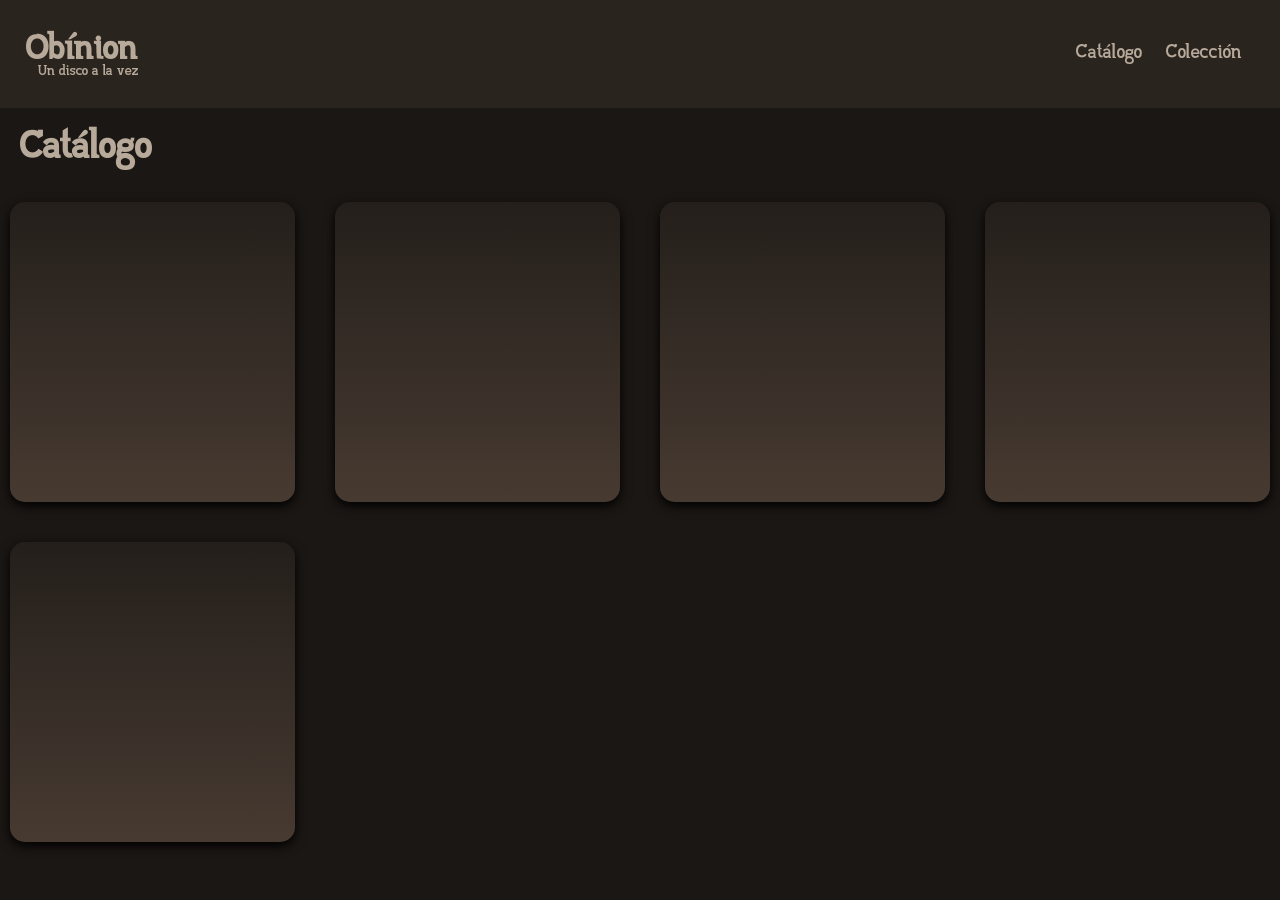
==== album.html @ c9a6ca5b "update: new album.html and hyperlinks" ====
<!DOCTYPE html>
<html lang="es">
<head>
    <meta charset="UTF-8">
    <meta name="viewport" content="width=device-width, initial-scale=1.0">
    <title>Obinion - Albumes</title>
    <link rel="stylesheet" href="album.css">
</head>
<body>
    <div class="container">
        <header>
            <div class="logo">
                <a href="index.html">
                    <h1 id="logotxt">Obínion</h1>
                    <p style="padding-left: 12px;">Un disco a la vez</p>
                </a>
            </div>
            <ul>
                <li>Catálogo</li>
                <li>Colección</li>
            </ul>
        </header>

        <h1 style="font-size: 32px; margin: 20px;">Catálogo</h1>
        <main>
            <div class="item">
                <img src="" alt="">
            </div>
            <div class="item"></div>
            <div class="item"></div>
            <div class="item"></div>
            <div class="item"></div>
        </main>

        <footer>
        </footer>
    </div>
</body>
</html>
---- album.css ----
@font-face {
    font-family: "Font";
    src: url("assets/Pajarakan\ Studs.otf") format("opentype");
}

@media (max-width: 768px) {
    #logotxt {
        margin-top: 10px;
        margin-left: 15px;
    }

    #title {
        font-size: 30px;
    }

    #subtitle {
        font-size: 18px;
    }
}

* {
    color: #B8AA9A;
    font-family: "Font";
    font-size: 12px;
    margin: 0;
    box-sizing: border-box;
    user-select: none;
}

h2 {
    font-size: clamp(20px, 46px, 80px);
    padding: 7cqb;
    margin: 0;
}

h3 {
    font-size: 18px;
    font-weight: 100;
}

#logotxt {
    font-size: clamp(12px,29px, 42px);
    margin-top: 7px;
}

body { 
    margin: 0; 
    height: 100%;
    background-color: #1B1714;
}

header {
    display: flex;
    justify-content: space-between;
    padding: 0 clamp(1vw, 2vw, 40px);
    width: 100%;
    height: 12dvh;
    align-items: center;
    background-color: #2a241f;
}

main {
    display: grid;
    grid-template-columns: repeat(auto-fill, minmax(250px, 1fr));
    gap: 20px;
}

.item {
    display: flex;
    height: 300px;
    border-radius: 15px;
    background: linear-gradient(180deg,
            #241f1b 0%,
            #473a31 100%);
    box-shadow: 0px 4px 12px 0px rgba(0, 0, 0);
    margin: 10px;
}

ul {
    display: flex;
    list-style: none;
}

li {
    cursor: pointer;
    padding: 12px;
    font-size: clamp(12px, 16px, 20px);
    transition: all 0.5s ease;
}

.logo {
    display: flex;
    flex-direction: column;
    gap: 0;
    line-height: 1;
    cursor: pointer;
}

li:hover {
    color: beige;
}

a {
    all: unset;
}
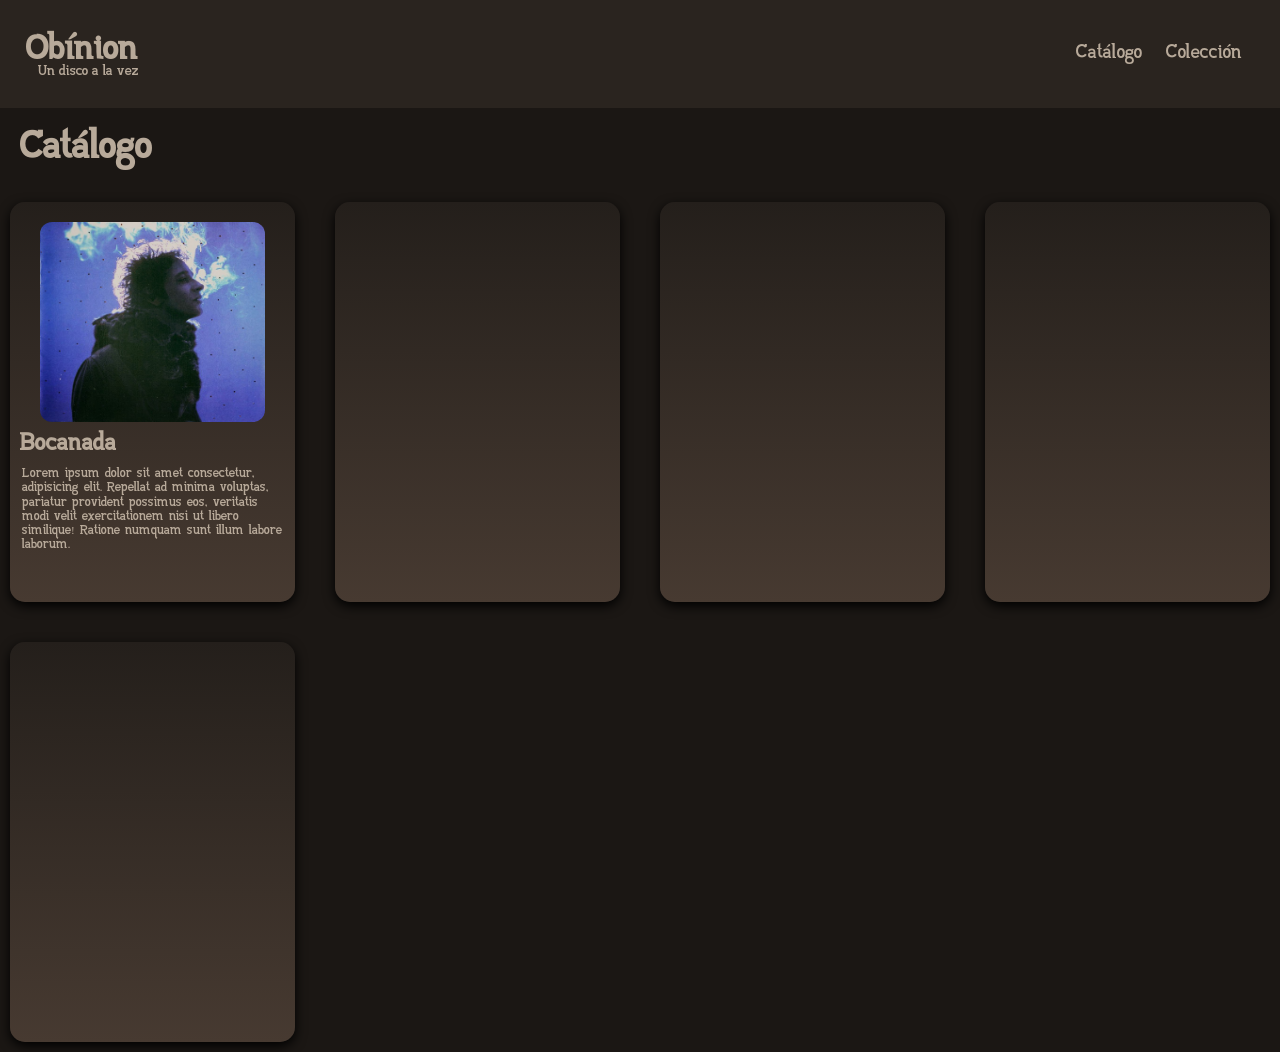
==== commit d64ad69d: "update: tested cards design" ====
--- a/album.html
+++ b/album.html
@@ -24,7 +24,9 @@
         <h1 style="font-size: 32px; margin: 20px;">Catálogo</h1>
         <main>
             <div class="item">
-                <img src="" alt="">
+                <div style="display: flex; justify-content: center;"><img src="assets/covers/bocanada.jpg" alt="Bocanada"></div>
+                <h1>Bocanada</h1>
+                <p>Lorem ipsum dolor sit amet consectetur, adipisicing elit. Repellat ad minima voluptas, pariatur provident possimus eos, veritatis modi velit exercitationem nisi ut libero similique! Ratione numquam sunt illum labore laborum.</p>
             </div>
             <div class="item"></div>
             <div class="item"></div>
--- a/album.css
+++ b/album.css
@@ -61,19 +61,31 @@
 
 main {
     display: grid;
-    grid-template-columns: repeat(auto-fill, minmax(250px, 1fr));
+    grid-template-columns: repeat(auto-fill, minmax(300px, 1fr));
     gap: 20px;
 }
 
 .item {
-    display: flex;
-    height: 300px;
+    flex-wrap: wrap;
+    height: 400px;
+    line-height: 1.3;
     border-radius: 15px;
     background: linear-gradient(180deg,
             #241f1b 0%,
             #473a31 100%);
     box-shadow: 0px 4px 12px 0px rgba(0, 0, 0);
     margin: 10px;
+}
+
+.item > h1 {
+    font-size: 20px;
+    margin: 10px;
+}
+
+.item > p {
+    font-size: 11px;
+    margin: 0px 12px 0px 12px;
+    word-spacing: 2px;
 }
 
 ul {
@@ -102,4 +114,11 @@
 
 a {
     all: unset;
+}
+
+img {
+    margin-top: 20px;
+    border-radius: 12px;
+    height: 200px;
+    width: 225px;
 }
